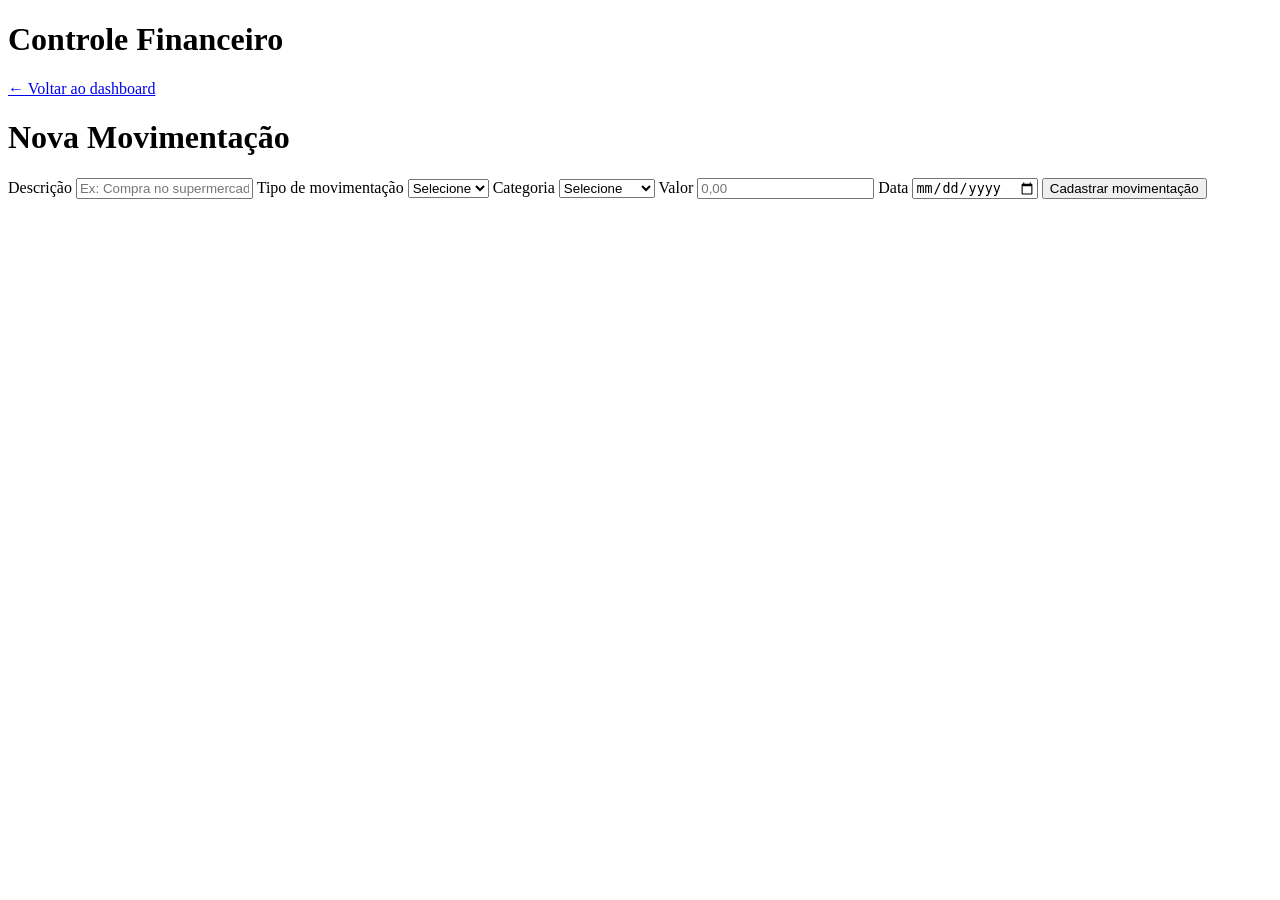
==== src/main/resources/static/cadastro-movimentacao.html @ 51733580 "Criação do html do cadastro das movimentações" ====
<!DOCTYPE html>
<html lang="pt-BR">
<head>
    <meta charset="UTF-8">
    <meta name="viewport" content="width=device-width, initial-scale=1.0">
    <title>Cadastrar Movimentação</title>

    <link rel="stylesheet" href="css/style.css">
</head>

<body>

<header>
    <h1>Controle Financeiro</h1>
</header>

<main>

    <a href="index.html" class="btn-voltar">
        ← Voltar ao dashboard
    </a>

    <h1>Nova Movimentação</h1>

    <section id="cadastro">

        <form id="formMovimentacao">

            <label for="descricao">Descrição</label>
            <input type="text" id="descricao" name="descricao"
                   placeholder="Ex: Compra no supermercado" required>

            <label for="tipo">Tipo de movimentação</label>
            <select id="tipo" name="tipoMovimentacao" required>
                <option value="">Selecione</option>
                <option value="ENTRADA">Entrada</option>
                <option value="SAIDA">Saída</option>
            </select>

            <label for="categoria">Categoria</label>
            <select id="categoria" name="categoriaGasto" required>
                <option value="">Selecione</option>
                <option value="ALIMENTACAO">Alimentação</option>
                <option value="TRANSPORTE">Transporte</option>
                <option value="MORADIA">Moradia</option>
                <option value="SAUDE">Saúde</option>
                <option value="EDUCACAO">Educação</option>
                <option value="LAZER">Lazer</option>
                <option value="ASSINATURAS">Assinaturas</option>
                <option value="COMPRAS">Compras</option>
                <option value="OUTROS">Outros</option>
            </select>

            <label for="valor">Valor</label>
            <input type="number" id="valor" name="valor"
                   step="0.01" min="0.01" placeholder="0,00" required>

            <label for="data">Data</label>
            <input type="date" id="data" name="data" required>

            <button type="submit">Cadastrar movimentação</button>

        </form>
    </section>


</main>

<script src="js/app.js"></script>

</body>
</html>
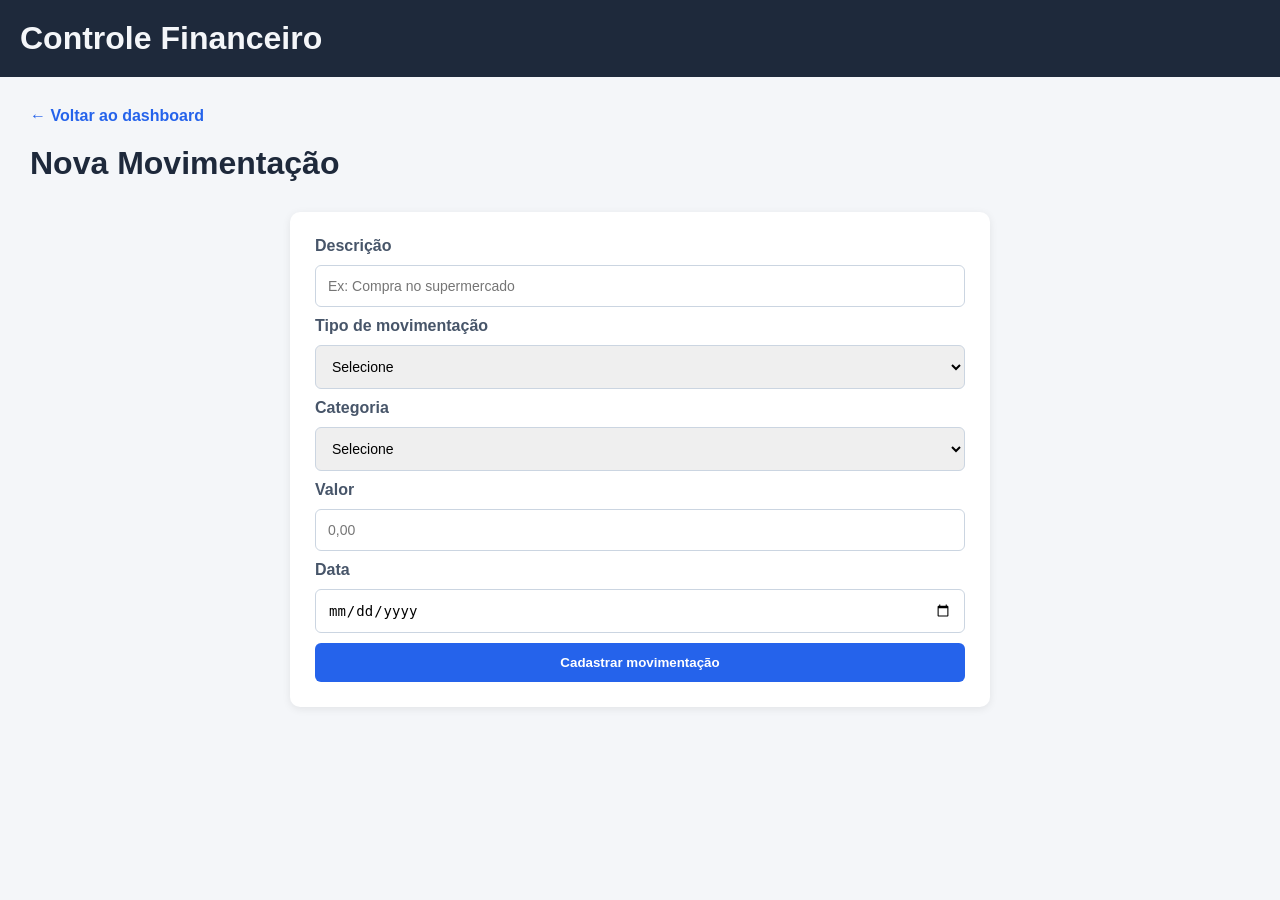
==== commit 57d3e9c1: "realizei algumas modificações para exibir uma mensagem acima do formulario" ====
--- a/src/main/resources/static/cadastro-movimentacao.html
+++ b/src/main/resources/static/cadastro-movimentacao.html
@@ -24,6 +24,7 @@
 
     <section id="cadastro">
 
+        <p id="mensagem"></p>
         <form id="formMovimentacao">
 
             <label for="descricao">Descrição</label>
@@ -53,7 +54,7 @@
 
             <label for="valor">Valor</label>
             <input type="number" id="valor" name="valor"
-                   step="0.01" min="0.01" placeholder="0,00" required>
+                   step="0.01"  placeholder="0,00" required>
 
             <label for="data">Data</label>
             <input type="date" id="data" name="data" required>
--- a/src/main/resources/static/css/style.css
+++ b/src/main/resources/static/css/style.css
@@ -0,0 +1,185 @@
+
+* {
+    margin: 0;
+    padding: 0;
+    box-sizing: border-box;
+}
+
+body {
+    font-family: Arial, sans-serif;
+    background-color: #f4f6f9;
+    color: #333;
+}
+header{
+    background-color: #1e293b;
+    color: #f4f6f9;
+    padding: 20px;
+}
+nav{
+    background-color: #fff;
+    padding: 15px;
+}
+nav ul{
+    list-style: none;
+    display: flex;
+    gap: 20px;
+}
+nav ul li a {
+    text-decoration: none;
+    color: #334155;
+    font-weight: bold;
+}
+nav ul li a:hover {
+    color: #2563eb;
+}
+
+main {
+    padding: 30px;
+}
+
+main h1 {
+    margin-bottom: 25px;
+    color: #1e293b;
+}
+.card {
+    background-color: #ffffff;
+    padding: 25px;
+    border-radius: 10px;
+    box-shadow: 0 2px 8px rgba(0, 0, 0, 0.08);
+    flex: 1;
+}
+
+.card h2 {
+    font-size: 16px;
+    color: #64748b;
+    margin-bottom: 15px;
+}
+
+.card p {
+    font-size: 26px;
+    font-weight: bold;
+    color: #1e293b;
+}
+
+.cards-container {
+    display: flex;
+    gap: 20px;
+}
+
+#movimentacoes {
+    background-color: #ffffff;
+    margin-top: 30px;
+    padding: 25px;
+    border-radius: 10px;
+    box-shadow: 0 2px 8px rgba(0, 0, 0, 0.08);
+}
+
+#movimentacoes h2 {
+    margin-bottom: 20px;
+    color: #1e293b;
+}
+
+table {
+    width: 100%;
+    border-collapse: collapse;
+}
+
+th, td {
+    padding: 15px;
+    text-align: left;
+    border-bottom: 1px solid #e2e8f0;
+}
+
+th {
+    background-color: #f8fafc;
+    color: #475569;
+}
+
+.entrada {
+    color: #16a34a;
+    font-weight: bold;
+}
+
+.saida {
+    color: #dc2626;
+    font-weight: bold;
+}
+
+tbody tr:hover {
+    background-color: #f1f5f9;
+}
+
+#cadastro {
+    background-color: #ffffff;
+    margin-top: 30px;
+    padding: 25px;
+    border-radius: 10px;
+    box-shadow: 0 2px 8px rgba(0, 0, 0, 0.08);
+    max-width: 700px;
+    margin: 30px auto;
+}
+
+#cadastro h2 {
+    color: #1e293b;
+    margin-bottom: 20px;
+}
+
+#formMovimentacao {
+    display: flex;
+    flex-direction: column;
+    gap: 10px;
+}
+
+#formMovimentacao label {
+    font-weight: bold;
+    color: #475569;
+}
+
+#formMovimentacao input,
+#formMovimentacao select {
+    padding: 12px;
+    border: 1px solid #cbd5e1;
+    border-radius: 6px;
+    font-size: 14px;
+}
+
+#formMovimentacao button {
+    background-color: #2563eb;
+    color: #ffffff;
+    padding: 12px;
+    border: none;
+    border-radius: 6px;
+    font-weight: bold;
+    cursor: pointer;
+}
+
+#formMovimentacao button:hover {
+    background-color: #1d4ed8;
+}
+
+.btn-cadastrar {
+    display: inline-block;
+    background-color: #2563eb;
+    color: #ffffff;
+    padding: 12px 18px;
+    border-radius: 6px;
+    text-decoration: none;
+    font-weight: bold;
+    margin-bottom: 20px;
+}
+
+.btn-cadastrar:hover {
+    background-color: #1d4ed8;
+}
+
+.btn-voltar {
+    display: inline-block;
+    margin-bottom: 20px;
+    color: #2563eb;
+    text-decoration: none;
+    font-weight: bold;
+}
+
+.btn-voltar:hover {
+    text-decoration: underline;
+}
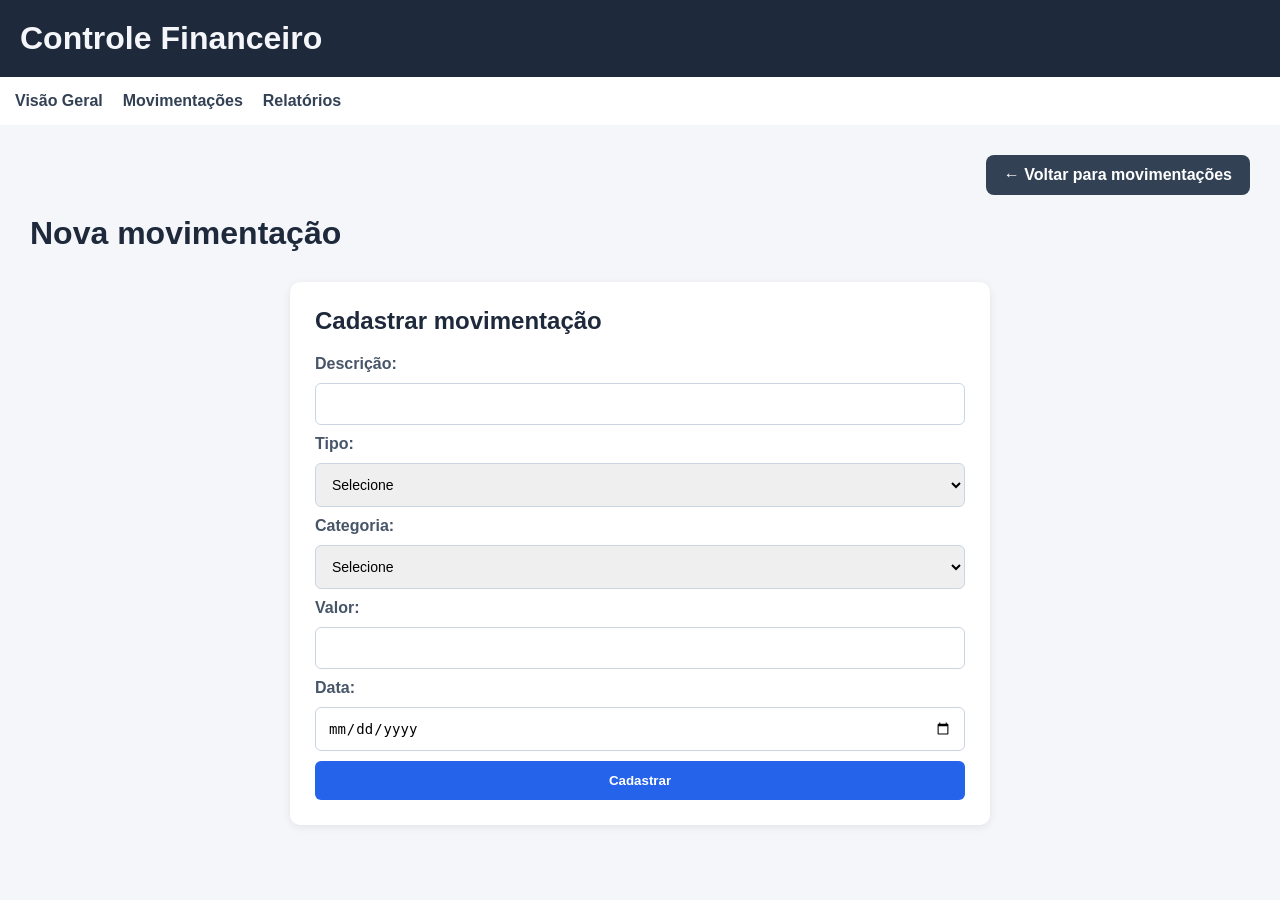
==== commit 5e6d17a8: "alteração para navegação entre paginas" ====
--- a/src/main/resources/static/cadastro-movimentacao.html
+++ b/src/main/resources/static/cadastro-movimentacao.html
@@ -1,10 +1,10 @@
 <!DOCTYPE html>
 <html lang="pt-BR">
+
 <head>
     <meta charset="UTF-8">
     <meta name="viewport" content="width=device-width, initial-scale=1.0">
-    <title>Cadastrar Movimentação</title>
-
+    <title>Cadastrar Movimentação - Controle Financeiro</title>
     <link rel="stylesheet" href="css/style.css">
 </head>
 
@@ -14,32 +14,45 @@
     <h1>Controle Financeiro</h1>
 </header>
 
+<nav>
+    <ul>
+        <li><a href="index.html">Visão Geral</a></li>
+        <li><a href="movimentacoes.html">Movimentações</a></li>
+        <li><a href="relatorios.html">Relatórios</a></li>
+    </ul>
+</nav>
+
 <main>
 
-    <a href="index.html" class="btn-voltar">
-        ← Voltar ao dashboard
-    </a>
+    <div class="topo-cadastro">
+        <a href="movimentacoes.html" class="btn-voltar">
+            ← Voltar para movimentações
+        </a>
+    </div>
 
-    <h1>Nova Movimentação</h1>
+    <h1>Nova movimentação</h1>
 
     <section id="cadastro">
+        <h2>Cadastrar movimentação</h2>
 
-        <p id="mensagem"></p>
         <form id="formMovimentacao">
 
-            <label for="descricao">Descrição</label>
-            <input type="text" id="descricao" name="descricao"
-                   placeholder="Ex: Compra no supermercado" required>
+            <label for="descricao">Descrição:</label>
+            <input
+                    type="text"
+                    id="descricao"
+                    required
+            >
 
-            <label for="tipo">Tipo de movimentação</label>
-            <select id="tipo" name="tipoMovimentacao" required>
+            <label for="tipo">Tipo:</label>
+            <select id="tipo" required>
                 <option value="">Selecione</option>
                 <option value="ENTRADA">Entrada</option>
                 <option value="SAIDA">Saída</option>
             </select>
 
-            <label for="categoria">Categoria</label>
-            <select id="categoria" name="categoriaGasto" required>
+            <label for="categoria">Categoria:</label>
+            <select id="categoria" required>
                 <option value="">Selecione</option>
                 <option value="ALIMENTACAO">Alimentação</option>
                 <option value="TRANSPORTE">Transporte</option>
@@ -52,22 +65,32 @@
                 <option value="OUTROS">Outros</option>
             </select>
 
-            <label for="valor">Valor</label>
-            <input type="number" id="valor" name="valor"
-                   step="0.01"  placeholder="0,00" required>
+            <label for="valor">Valor:</label>
+            <input
+                    type="number"
+                    id="valor"
+                    step="0.01"
+                    min="0.01"
+                    required
+            >
 
-            <label for="data">Data</label>
-            <input type="date" id="data" name="data" required>
+            <label for="data">Data:</label>
+            <input
+                    type="date"
+                    id="data"
+                    required
+            >
 
-            <button type="submit">Cadastrar movimentação</button>
+            <button type="submit">Cadastrar</button>
 
         </form>
+
+        <p id="mensagem"></p>
+
     </section>
-
-
 </main>
 
 <script src="js/app.js"></script>
 
 </body>
-</html>
+</html>
--- a/src/main/resources/static/css/style.css
+++ b/src/main/resources/static/css/style.css
@@ -1,4 +1,3 @@
-
 * {
     margin: 0;
     padding: 0;
@@ -10,25 +9,30 @@
     background-color: #f4f6f9;
     color: #333;
 }
-header{
+
+header {
     background-color: #1e293b;
     color: #f4f6f9;
     padding: 20px;
 }
-nav{
+
+nav {
     background-color: #fff;
     padding: 15px;
 }
-nav ul{
+
+nav ul {
     list-style: none;
     display: flex;
     gap: 20px;
 }
+
 nav ul li a {
     text-decoration: none;
     color: #334155;
     font-weight: bold;
 }
+
 nav ul li a:hover {
     color: #2563eb;
 }
@@ -41,6 +45,7 @@
     margin-bottom: 25px;
     color: #1e293b;
 }
+
 .card {
     background-color: #ffffff;
     padding: 25px;
@@ -84,7 +89,8 @@
     border-collapse: collapse;
 }
 
-th, td {
+th,
+td {
     padding: 15px;
     text-align: left;
     border-bottom: 1px solid #e2e8f0;
@@ -111,12 +117,11 @@
 
 #cadastro {
     background-color: #ffffff;
-    margin-top: 30px;
+    margin: 30px auto;
     padding: 25px;
     border-radius: 10px;
     box-shadow: 0 2px 8px rgba(0, 0, 0, 0.08);
     max-width: 700px;
-    margin: 30px auto;
 }
 
 #cadastro h2 {
@@ -172,14 +177,175 @@
     background-color: #1d4ed8;
 }
 
+.topo-cadastro {
+    display: flex;
+    justify-content: flex-end;
+    margin-bottom: 20px;
+}
+
 .btn-voltar {
     display: inline-block;
-    margin-bottom: 20px;
-    color: #2563eb;
+    background-color: #334155;
+    color: #ffffff;
+    padding: 11px 18px;
+    border-radius: 8px;
     text-decoration: none;
     font-weight: bold;
+    transition: background-color 0.2s;
 }
 
 .btn-voltar:hover {
-    text-decoration: underline;
+    background-color: #1e293b;
+}
+
+.mensagem-sucesso {
+    color: #16a34a;
+    background-color: #dcfce7;
+    padding: 10px;
+    border-radius: 6px;
+}
+
+.mensagem-erro {
+    color: #dc2626;
+    background-color: #fee2e2;
+    padding: 10px;
+    border-radius: 6px;
+}
+
+.grafico-container {
+    position: relative;
+    background-color: #ffffff;
+    margin: 30px auto;
+    padding: 20px;
+    border-radius: 10px;
+    box-shadow: 0 2px 8px rgba(0, 0, 0, 0.08);
+    width: 100%;
+    max-width: 550px;
+    height: 350px;
+}
+
+.grafico-container h2 {
+    margin-bottom: 20px;
+    color: #1e293b;
+}
+
+#relatorioCategorias {
+    background-color: #ffffff;
+    padding: 25px;
+    border-radius: 10px;
+    box-shadow: 0 2px 8px rgba(0, 0, 0, 0.08);
+    margin-bottom: 45px;
+}
+
+#relatorioCategorias h2,
+#relatorioPeriodo h2 {
+    color: #1e293b;
+    margin-bottom: 25px;
+}
+
+.filtros-relatorio {
+    display: flex;
+    gap: 12px;
+    margin-bottom: 20px;
+}
+
+.filtros-relatorio button {
+    padding: 10px 20px;
+    border: none;
+    border-radius: 6px;
+    background-color: #e2e8f0;
+    color: #334155;
+    cursor: pointer;
+    font-weight: bold;
+}
+
+.filtros-relatorio button:hover {
+    background-color: #cbd5e1;
+}
+
+.filtros-relatorio button.ativo {
+    background-color: #2563eb;
+    color: #ffffff;
+}
+
+#relatorioPeriodo {
+    background-color: #ffffff;
+    padding: 25px;
+    border-radius: 10px;
+    box-shadow: 0 2px 8px rgba(0, 0, 0, 0.08);
+    margin-top: 35px;
+}
+
+.periodo-layout {
+    display: flex;
+    align-items: stretch;
+    gap: 25px;
+}
+
+.filtro-periodo {
+    flex: 0 0 250px;
+    display: flex;
+    flex-direction: column;
+    gap: 12px;
+    background-color: #f8fafc;
+    padding: 20px;
+    border-radius: 10px;
+}
+
+.filtro-periodo label {
+    font-weight: bold;
+    color: #475569;
+}
+
+.filtro-periodo input {
+    width: 100%;
+    padding: 10px;
+    border: 1px solid #cbd5e1;
+    border-radius: 6px;
+}
+
+.filtro-periodo button {
+    background-color: #2563eb;
+    color: #ffffff;
+    padding: 12px;
+    border: none;
+    border-radius: 6px;
+    cursor: pointer;
+    font-weight: bold;
+}
+
+.filtro-periodo button:hover {
+    background-color: #1d4ed8;
+}
+
+.resultado-periodo {
+    flex: 1;
+    display: flex;
+    gap: 15px;
+    margin-top: 0;
+    padding: 0;
+    background-color: transparent;
+    line-height: normal;
+}
+
+.resultado-periodo .card {
+    min-width: 0;
+    padding: 20px;
+}
+
+.resultado-periodo .card h3 {
+    font-size: 14px;
+    color: #64748b;
+    margin-bottom: 15px;
+}
+
+.resultado-periodo .card p {
+    font-size: 21px;
+    color: #1e293b;
+    overflow-wrap: anywhere;
+}
+
+#mensagemPeriodo {
+    margin-top: 15px;
+    color: #dc2626;
 }
